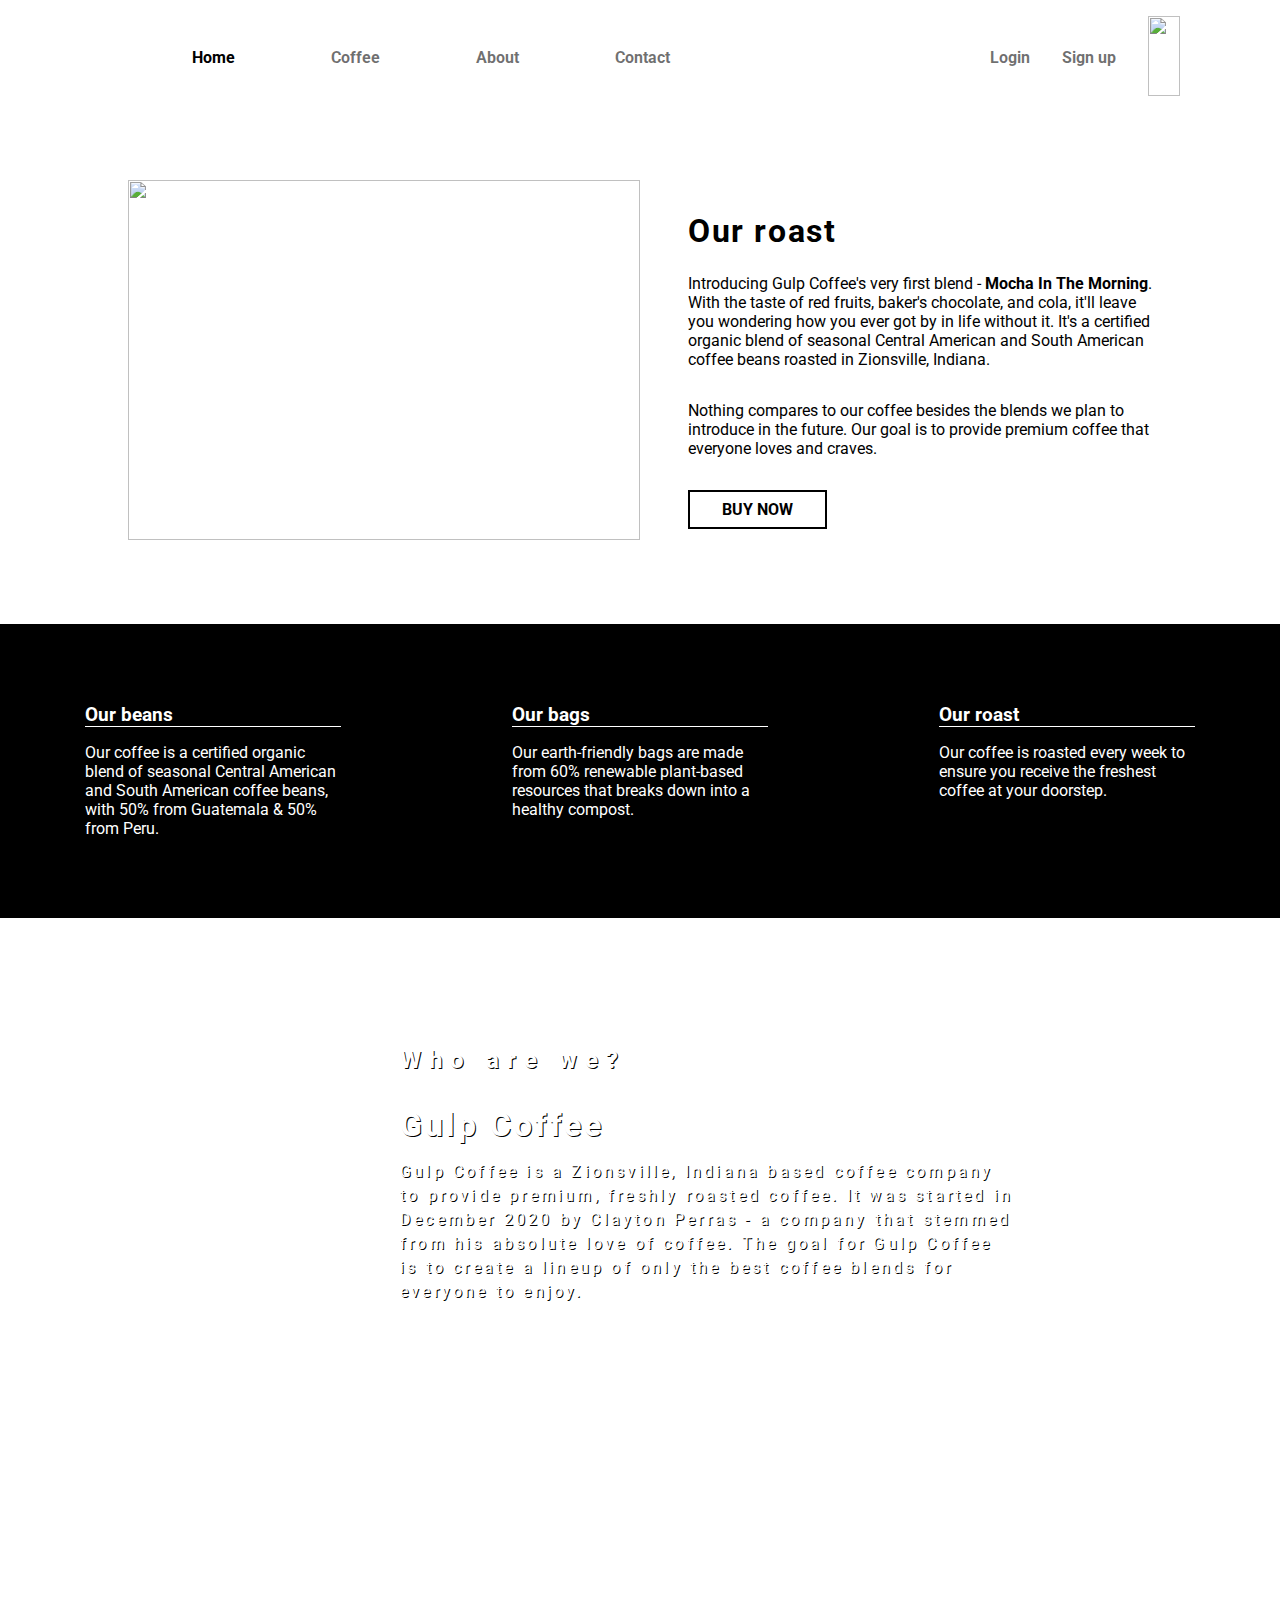
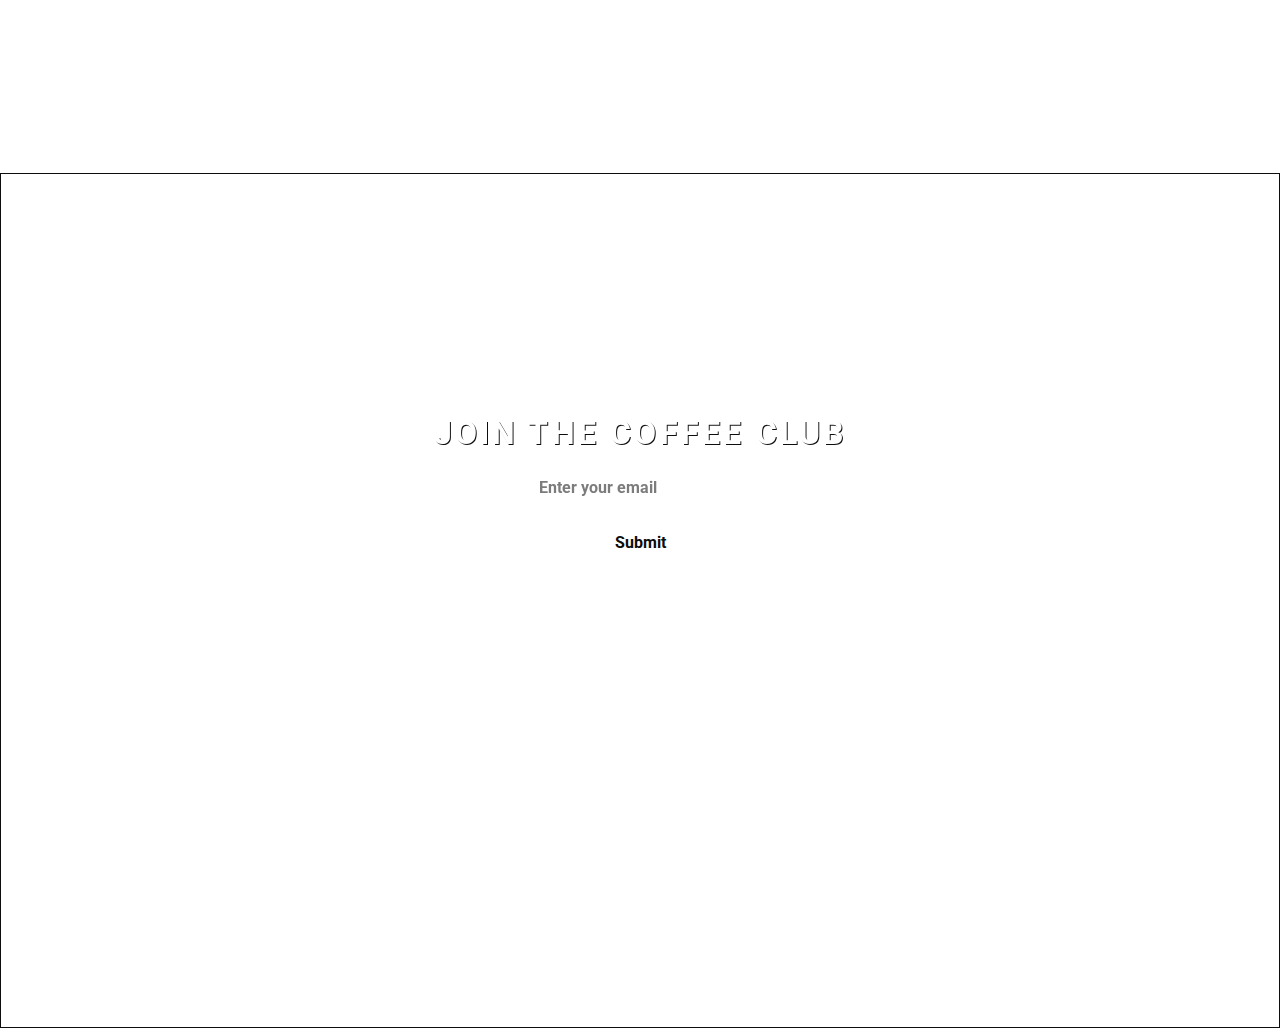
==== gulp-coffee/index.html @ 77ba8504 "All files for completed website" ====
<!DOCTYPE html>
<html lang="en">

<head>
    <meta charset="UTF-8">
    <meta name="viewport" content="width=device-width, initial-scale=1.0">
    <title>Gulp Coffee Company</title>
    <link rel="stylesheet" href="style.css">
</head>

<body>
    <nav class="flex-container">
        <ul>
            <li class="nav-item""><img src=" /images/iconfinder_gulp_4691255.svg" id="gulp-logo" alt=""></li>
            <li class=" nav-item active menu-item"><a href="#home">Home</a></li>
            <li class="nav-item menu-item"><a href="/coffee.html">Coffee</a></li>
            <li class="nav-item menu-item"><a href="#about">About</a></li>
            <li class="nav-item menu-item"><a href="#contact">Contact</a></li>
            <li class="nav-item member-item" id="login-text"><a href="#login">Login</a></li>
            <li class="nav-item member-item"><a href="#signup">Sign up</a></li>
            <li><img src="/images/iconfinder_ic_shopping_cart_48px_3669231.svg" id="shop-cart" alt="">
            </li>
        </ul>
    </nav>
    <header>
        <div class="row">
            <div class="column-one">
                <img src="/images/gulp-coffee.jpeg" alt="" id="coffee-img">
            </div>
            <div class="column-two">
                <h2 id="roast">Our roast</h2>
                <p class="intro-p">Introducing Gulp Coffee's very first blend - <strong>Mocha In The Morning</strong>.
                    With
                    the taste of
                    red fruits,
                    baker's chocolate, and cola, it'll leave you wondering how you ever got by in life without it. It's
                    a certified organic blend of seasonal Central American and South American coffee beans roasted in
                    Zionsville, Indiana.</p>
                <p class="intro-p">Nothing compares to our coffee besides the blends we plan to introduce in the future.
                    Our goal is to
                    provide premium coffee that everyone loves and craves.</p>
                <button id="buy-btn">BUY NOW</button>
            </div>
        </div>
    </header>
    <section class="flex-container-section">
        <div class="section-container">
            <h3 class="bean-info">Our beans</h3>
            <p>Our coffee is a certified organic blend of seasonal Central American and South American coffee beans,
                with 50% from Guatemala & 50% from Peru.</p>
        </div>
        <div class="section-container">
            <h3 class="bean-info">Our bags</h3>
            <p>Our earth-friendly bags are made from 60% renewable plant-based resources that breaks down into a healthy
                compost.</p>
        </div>
        <div class="section-container">
            <h3 class="bean-info">Our roast</h3>
            <p>Our coffee is roasted every week to ensure you receive the freshest coffee at your doorstep.</p>
        </div>
    </section>
    <section class="parallax">
        <div class="parallax-text">
            <h3>Who are we?</h3>
            <h2>Gulp Coffee</h2>
            <p>Gulp Coffee is a Zionsville, Indiana based coffee company to provide premium, freshly roasted coffee.
                It was started in December 2020 by Clayton Perras - a company that stemmed from his absolute
                love of coffee. The goal for Gulp Coffee is to create a lineup of only the best coffee blends
                for everyone to enjoy.</p>
        </div>
    </section>
    <section class="signup">
        <div class="signup-text">
            <h2>JOIN THE COFFEE CLUB</h2>
            <form action="#">
                <input type="email" placeholder="Enter your email" id="form-email">
            </form>
            <button id="submit">Submit</button>
        </div>
    </section>
    <script src="script.js"></script>
</body>

</html>
---- gulp-coffee/style.css ----
@import url('https://fonts.googleapis.com/css2?family=Roboto:wght@400;700&display=swap');

:root {
    --gulp-primary: #000000;
    --gulp-secondary: #ffffff;
  }

* {
    box-sizing: border-box;
    margin: 0;
    padding: 0;
    font-family: 'Roboto', sans-serif;
}

#gulp-logo {
  width: 4rem;
}

.flex-container {
  display: flex;
  justify-content: flex-start;
  background-color: var(--gulp-secondary);
}

ul {
  display: flex;
  list-style: none;
}

.nav-item {
  margin-left: 6rem;
  margin-top: 1rem;
  font-weight: 700;
}

.menu-item {
  margin-top: 3rem;
  color: #0000008f;
  cursor: pointer;
}

#login-text {
  margin-left: 20rem;
}

.member-item {
  margin-top: 3rem;
  margin-left: 2rem;
  color: #0000008f;
  cursor: pointer;
}

.nav-item:hover {
  color: var(--gulp-primary);
}

.member-item:hover {
  color: var(--gulp-primary);
}

.active {
  color: var(--gulp-primary);
}

#shop-cart {
  width: 2rem;
  height: 5rem;
  margin-top: 1rem;
  margin-left: 2rem;
}

.row {
  display: flex;
  justify-content: center;
  padding-bottom: 5rem;
  padding-top: 5rem;
  background-color: var(--gulp-secondary);
}

.column-one {
  width: 40%;
}

.column-two {
  width: 40%;
  padding-left: 3rem;
  color: var(--gulp-primary);
  padding-top: 2rem;
}

#coffee-row{
  display: flex;
  justify-content: center;
  padding-bottom: 5rem;
  padding-top: 5rem;
  background-color: var(--gulp-secondary);
  height: 100%;
}

.coffee-btn {
  margin-bottom: 4rem;
}

#coffee-img {
  width: 100%;
  height: 40vh;
}

.flex-container-section {
  display: flex;
  justify-content: space-around;
  width: 100%;
  background-color: var(--gulp-primary);
  padding-top: 5rem;
  padding-bottom: 5rem;
}

.section-container {
  color: var(--gulp-secondary);
  width: 20%;
}

.bean-info {
  border-bottom: 1px solid var(--gulp-secondary);
  margin-bottom: 1rem;
}

.parallax {
  background-image: url("/images/coffee-parallax.jpg");
  height: 95vh;
  background-attachment: fixed;
  background-position: center;
  background-repeat: no-repeat;
  background-size: cover;
  color: var(--gulp-secondary);
}

.parallax-text {
  padding-left: 25rem;
  width: 100%;
  justify-content: center;
  text-shadow: 1px 1px var(--gulp-primary);
  padding-top: 4rem;
}

.parallax-text h3, .parallax-text h2 {
  font-weight: 700;
}
.parallax-text h3 {
  padding-top: 4rem;
  margin-bottom: 2rem;
  letter-spacing: .5rem;
  font-size: 1.5rem;
}

.parallax-text h2 {
  font-size: 2rem;
  letter-spacing: .2rem;
  margin-bottom: 1rem;
}

.parallax-text p {
  width: 70%;
  letter-spacing: .2rem;
  line-height: 1.5rem;
}

.signup {
  background-image: url("/images/coffee_cup.jpg");
  height: 95vh;
  background-position: center;
  background-repeat: no-repeat;
  background-size: cover;
  color: var(--gulp-secondary);
  border: 1px solid var(--gulp-primary);
  opacity: 0.95;
}

.signup-text {
  text-align: center;
  width: 100%;
  text-shadow: 1px 1px var(--gulp-primary);
  padding-top: 15rem;
}

.signup-text h2 {
  font-size: 2rem;
  letter-spacing: .2rem;
  margin-bottom: 1rem;
}

form {
  margin-bottom: 1rem;
}

input {
  font-size: 1rem;
}

#buy-btn {
  background-color: var(--gulp-secondary);
  color: var(--gulp-primary);
  font-size: 1rem;
  border: 2px solid var(--gulp-primary);
  padding: .5rem 2rem;
  font-weight: 700;
  outline: none;
  cursor: pointer;
}

#roast {
  font-weight: 700;
  font-size: 2rem;
  letter-spacing: .1rem;
  margin-bottom: 1.5rem;
}

.intro-p {
  margin-bottom: 2rem;
}

a {
  text-decoration: none;
  color: inherit;
}

#submit {
  background-color: var(--gulp-secondary);
  color: var(--gulp-primary);
  font-size: 1rem;
  border: 2px solid var(--gulp-secondary);
  padding: .5rem 2rem;
  font-weight: 700;
  cursor: pointer;
  outline: none;
}

#form-email {
  background-color: var(--gulp-secondary);
  color: var(--gulp-primary);
  font-size: 1rem;
  border: 2px solid var(--gulp-secondary);
  padding: .5rem 2rem;
  font-weight: 700;
  outline: none;
}
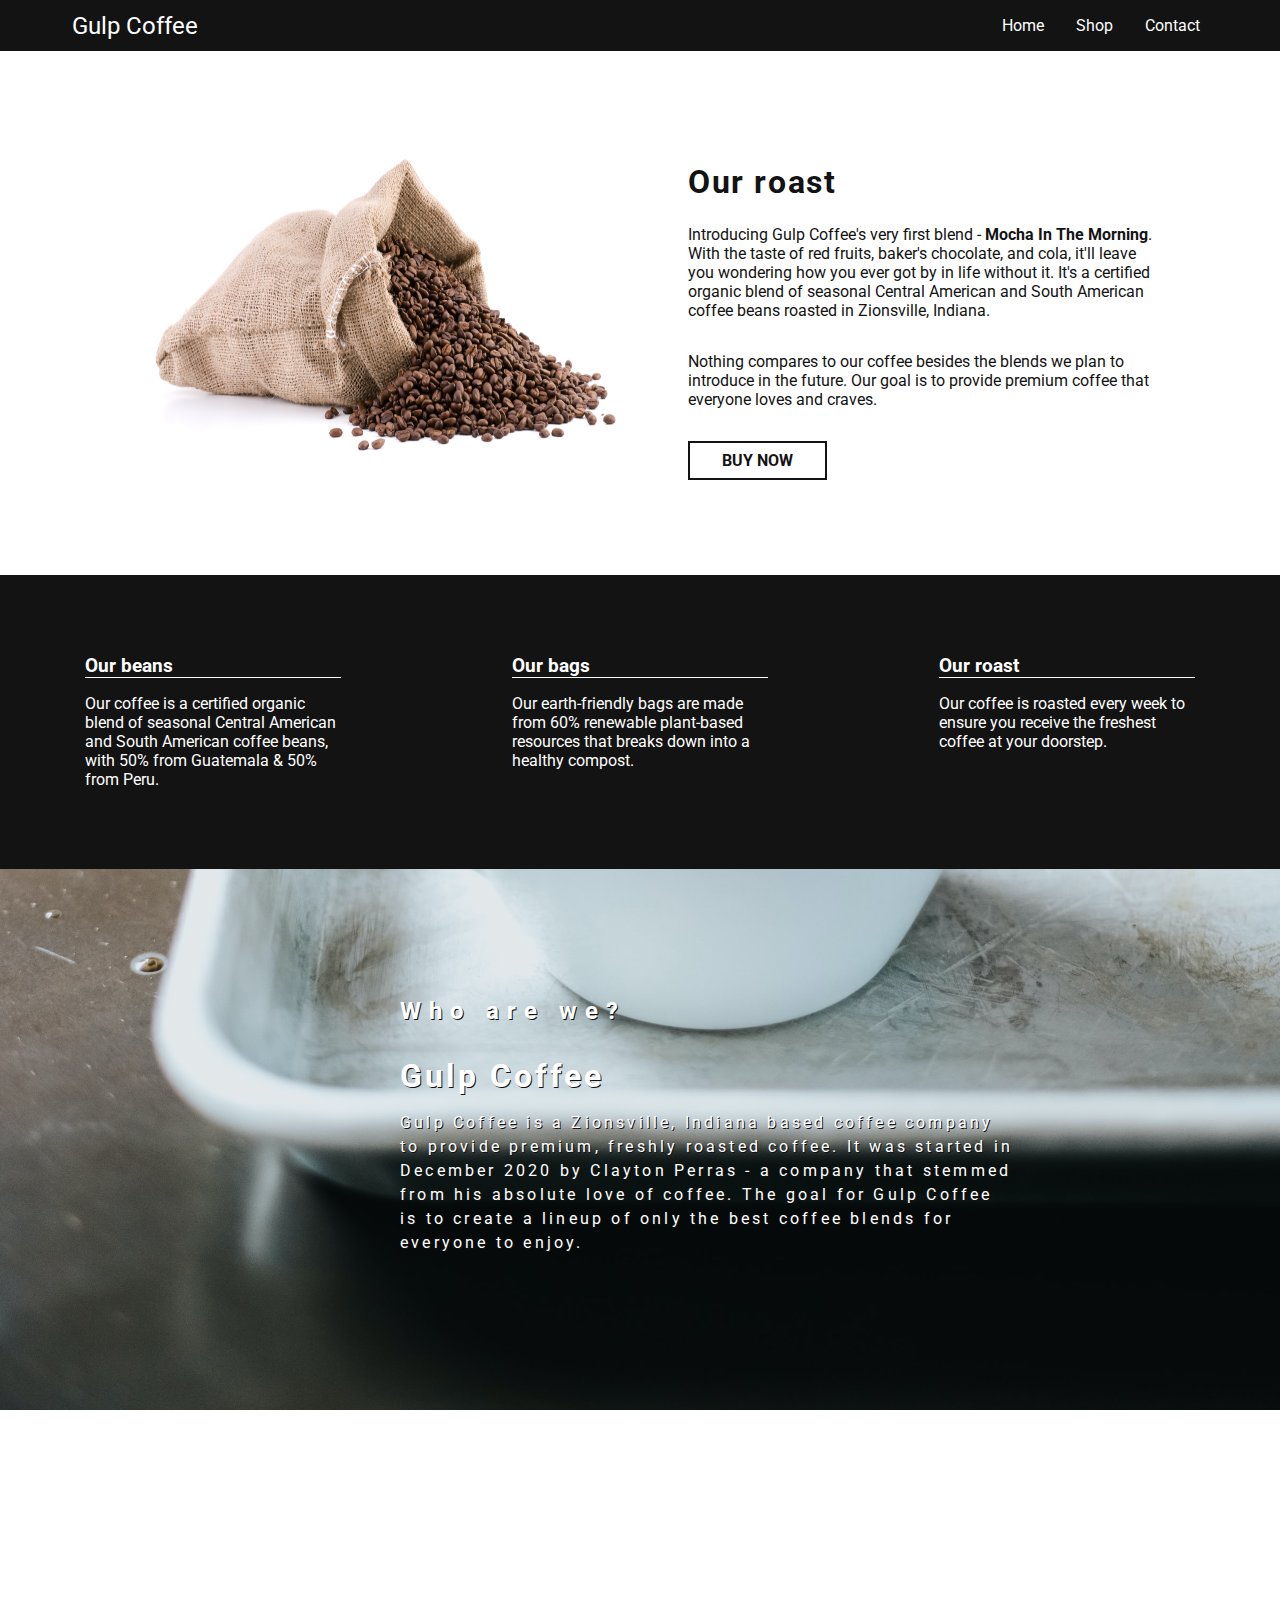
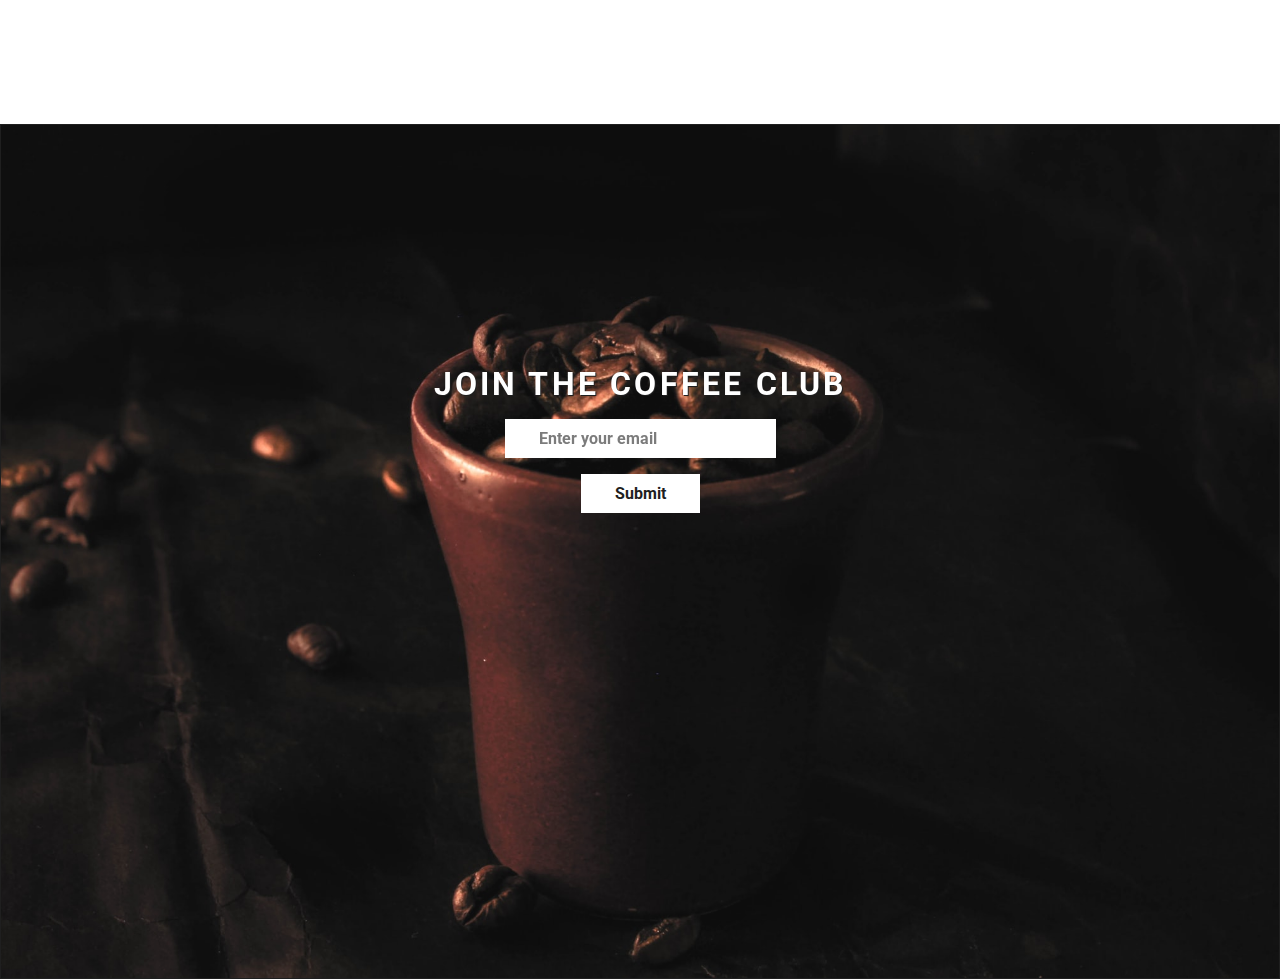
==== commit b389dcf8: "Changed nav and added a product page" ====
--- a/gulp-coffee/index.html
+++ b/gulp-coffee/index.html
@@ -9,23 +9,25 @@
 </head>
 
 <body>
-    <nav class="flex-container">
-        <ul>
-            <li class="nav-item""><img src=" /images/iconfinder_gulp_4691255.svg" id="gulp-logo" alt=""></li>
-            <li class=" nav-item active menu-item"><a href="#home">Home</a></li>
-            <li class="nav-item menu-item"><a href="/coffee.html">Coffee</a></li>
-            <li class="nav-item menu-item"><a href="#about">About</a></li>
-            <li class="nav-item menu-item"><a href="#contact">Contact</a></li>
-            <li class="nav-item member-item" id="login-text"><a href="#login">Login</a></li>
-            <li class="nav-item member-item"><a href="#signup">Sign up</a></li>
-            <li><img src="/images/iconfinder_ic_shopping_cart_48px_3669231.svg" id="shop-cart" alt="">
-            </li>
-        </ul>
-    </nav>
+    <nav class="navbar">
+        <div class="brand-title">Gulp Coffee</div>
+        <a href="#" class="toggle-button">
+          <span class="bar"></span>
+          <span class="bar"></span>
+          <span class="bar"></span>
+        </a>
+        <div class="navbar-links">
+          <ul>
+            <li><a href="index.html">Home</a></li>
+            <li><a href="coffee.html">Shop</a></li>
+            <li><a href="#">Contact</a></li>
+          </ul>
+        </div>
+      </nav>
     <header>
         <div class="row">
             <div class="column-one">
-                <img src="/images/gulp-coffee.jpeg" alt="" id="coffee-img">
+                <img src="/gulp-coffee/images/gulp-coffee.jpeg" alt="" id="coffee-img">
             </div>
             <div class="column-two">
                 <h2 id="roast">Our roast</h2>
--- a/gulp-coffee/style.css
+++ b/gulp-coffee/style.css
@@ -1,7 +1,7 @@
 @import url('https://fonts.googleapis.com/css2?family=Roboto:wght@400;700&display=swap');
 
 :root {
-    --gulp-primary: #000000;
+    --gulp-primary: #131313;
     --gulp-secondary: #ffffff;
   }
 
@@ -27,31 +27,9 @@
   list-style: none;
 }
 
-.nav-item {
-  margin-left: 6rem;
-  margin-top: 1rem;
-  font-weight: 700;
-}
-
-.menu-item {
-  margin-top: 3rem;
-  color: #0000008f;
-  cursor: pointer;
-}
 
 #login-text {
   margin-left: 20rem;
-}
-
-.member-item {
-  margin-top: 3rem;
-  margin-left: 2rem;
-  color: #0000008f;
-  cursor: pointer;
-}
-
-.nav-item:hover {
-  color: var(--gulp-primary);
 }
 
 .member-item:hover {
@@ -77,6 +55,7 @@
   background-color: var(--gulp-secondary);
 }
 
+
 .column-one {
   width: 40%;
 }
@@ -126,7 +105,7 @@
 }
 
 .parallax {
-  background-image: url("/images/coffee-parallax.jpg");
+  background-image: url("/gulp-coffee/images/coffee-parallax.jpg");
   height: 95vh;
   background-attachment: fixed;
   background-position: center;
@@ -166,7 +145,7 @@
 }
 
 .signup {
-  background-image: url("/images/coffee_cup.jpg");
+  background-image: url("/gulp-coffee/images/coffee_cup.jpg");
   height: 95vh;
   background-position: center;
   background-repeat: no-repeat;
@@ -243,4 +222,96 @@
   padding: .5rem 2rem;
   font-weight: 700;
   outline: none;
+}
+
+.navbar {
+  display: flex;
+  position: relative;
+  justify-content: space-between;
+  align-items: center;
+  background-color: var(--gulp-primary);
+  color: white;
+  padding-left: 4rem;
+  padding-right: 4rem;
+}
+
+.brand-title {
+  font-size: 1.5rem;
+  margin: .5rem;
+}
+
+.navbar-links {
+  height: 100%;
+}
+
+.navbar-links ul {
+  display: flex;
+  margin: 0;
+  padding: 0;
+}
+
+.navbar-links li {
+  list-style: none;
+}
+
+.navbar-links li a {
+  display: block;
+  text-decoration: none;
+  color: white;
+  padding: 1rem;
+}
+
+.navbar-links li:hover {
+  background-color: #555;
+}
+
+.toggle-button {
+  position: absolute;
+  top: .75rem;
+  right: 1rem;
+  display: none;
+  flex-direction: column;
+  justify-content: space-between;
+  width: 30px;
+  height: 21px;
+}
+
+.toggle-button .bar {
+  height: 3px;
+  width: 100%;
+  background-color: white;
+  border-radius: 10px;
+}
+
+@media (max-width: 800px) {
+  .navbar {
+      flex-direction: column;
+      align-items: flex-start;
+  }
+
+  .toggle-button {
+      display: flex;
+  }
+
+  .navbar-links {
+      display: none;
+      width: 100%;
+  }
+
+  .navbar-links ul {
+      width: 100%;
+      flex-direction: column;
+  }
+
+  .navbar-links ul li {
+      text-align: center;
+  }
+
+  .navbar-links ul li a {
+      padding: .5rem 1rem;
+  }
+
+  .navbar-links.active {
+      display: flex;
+  }
 }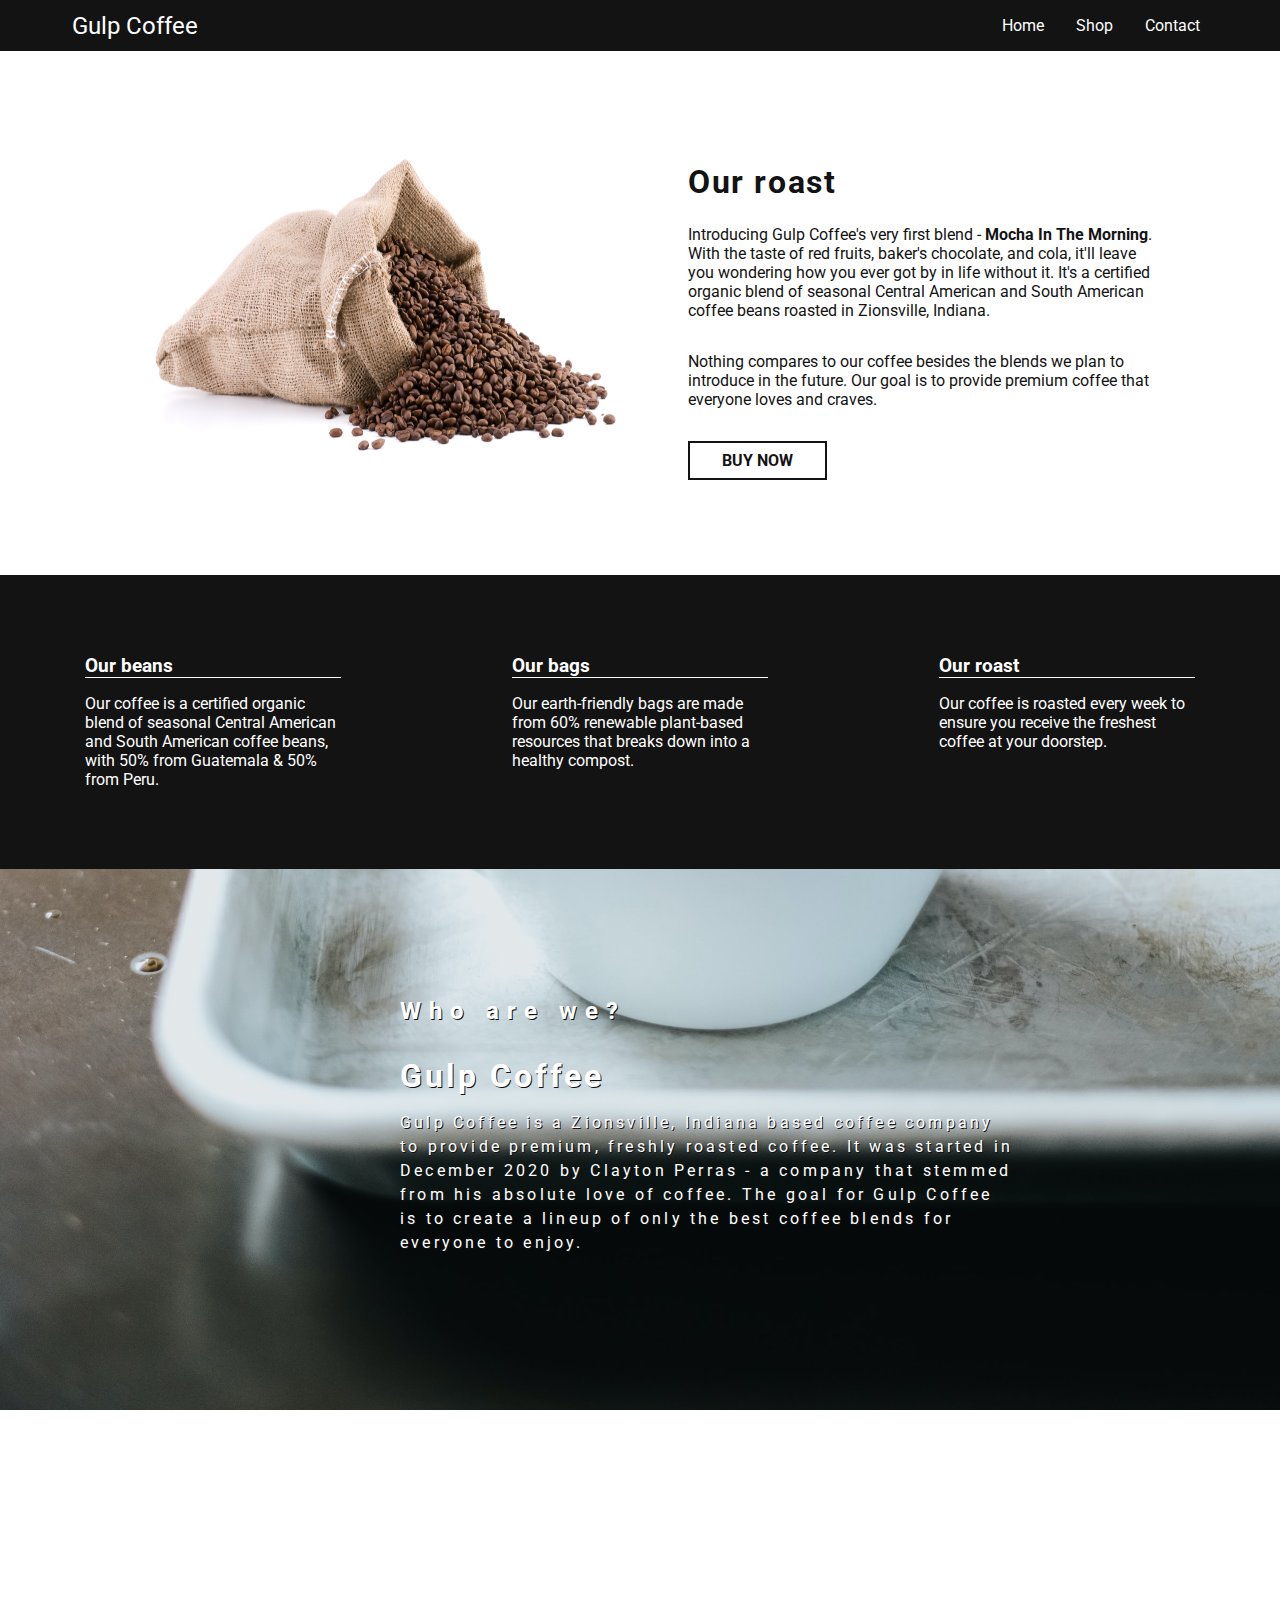
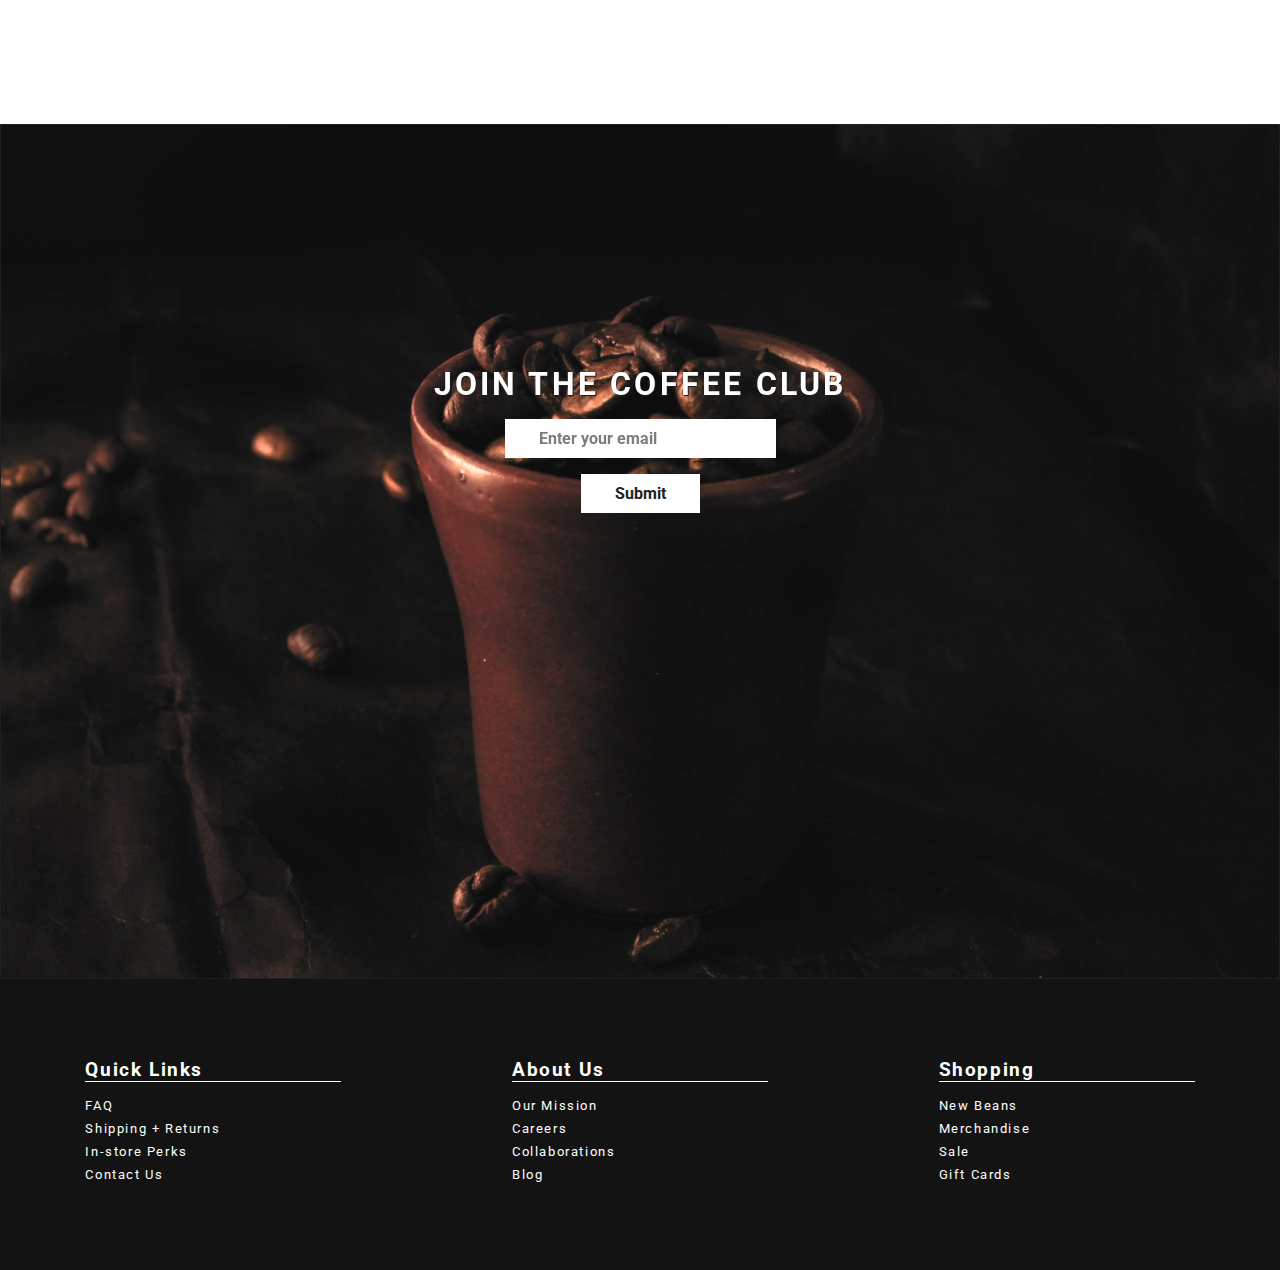
==== commit c0d3dc0d: "Added company footer." ====
--- a/gulp-coffee/index.html
+++ b/gulp-coffee/index.html
@@ -80,6 +80,29 @@
             <button id="submit">Submit</button>
         </div>
     </section>
+    <footer class="flex-container-footer">
+        <div class="footer-container">
+            <h3 class="footer-info">Quick Links</h3>
+            <a href=""><p class="quick-links">FAQ</p></a>
+            <a href=""><p class="quick-links">Shipping + Returns</p></a>
+            <a href=""><p class="quick-links">In-store Perks</p></a>
+            <a href=""><p class="quick-links">Contact Us</p></a>
+        </div>
+        <div class="footer-container">
+            <h3 class="footer-info">About Us</h3>
+            <a href=""></href><p class="quick-links">Our Mission</p></a>
+            <a href=""></href><p class="quick-links">Careers</p></a>
+            <a href=""></href><p class="quick-links">Collaborations</p></a>
+            <a href=""></href><p class="quick-links">Blog</p></a>
+        </div>
+        <div class="footer-container">
+            <h3 class="footer-info">Shopping</h3>
+            <a href=""></href><p class="quick-links">New Beans</p></a>
+            <a href=""></href><p class="quick-links">Merchandise</p></a>
+            <a href=""></href><p class="quick-links">Sale</p></a>
+            <a href=""></href><p class="quick-links">Gift Cards</p></a>
+        </div>
+    </footer>
     <script src="script.js"></script>
 </body>
 
--- a/gulp-coffee/style.css
+++ b/gulp-coffee/style.css
@@ -314,4 +314,30 @@
   .navbar-links.active {
       display: flex;
   }
+}
+
+.flex-container-footer {
+  display: flex;
+  justify-content: space-around;
+  width: 100%;
+  background-color: var(--gulp-primary);
+  padding-top: 5rem;
+  padding-bottom: 5rem;
+}
+
+.footer-container {
+  color: var(--gulp-secondary);
+  width: 20%;
+}
+
+.footer-info {
+  border-bottom: 1px solid var(--gulp-secondary);
+  margin-bottom: 1rem;
+  letter-spacing: .1rem;
+}
+
+.quick-links {
+  margin-bottom: .5rem;
+  font-size: .8rem;
+  letter-spacing: .1rem;
 }